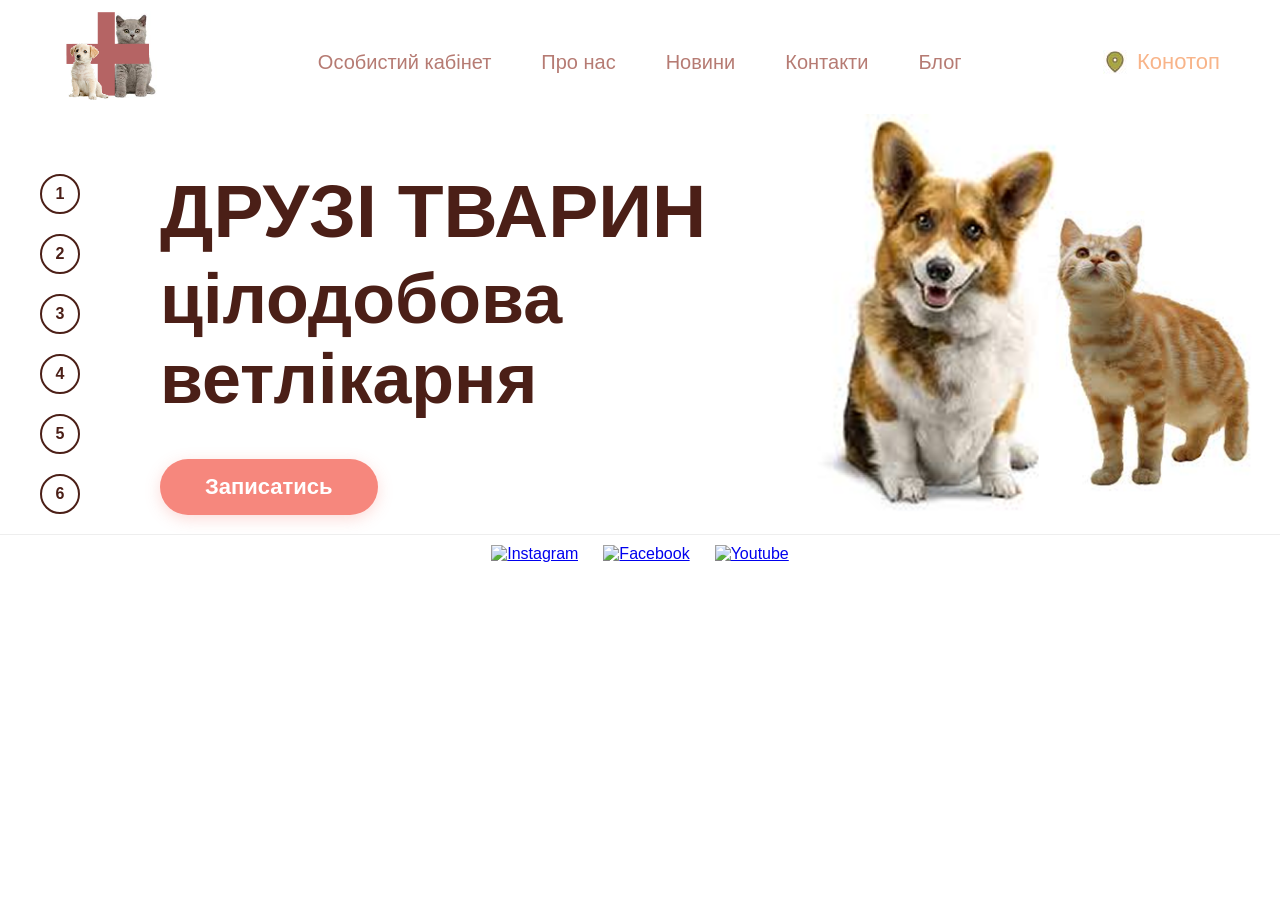
==== index.html @ a6ffe0f3 "Initial commit via Netlify" ====
<!DOCTYPE html>
<html lang="en">
<head>
    <meta charset="UTF-8">
    <meta name="viewport" content="width=device-width, initial-scale=1.0">
    <title>Друзі Тварин. Цілодобова ветлікарня</title>

    <link rel="stylesheet" href="styles.css">

</head>
<body>
    
    <header class="header">
        <div class="logo">
            <img src="./логотип.png" alt="Логотип">
        </div>
        <nav class="navigation">
        <ul>
            <li><a href="#">Особистий кабінет</a></li>
            <li><a href="./about.html">Про нас</a></li>
            <li><a href="#">Новини</a></li>
            <li><a href="./Kontaktu.html">Контакти</a></li>
            <li><a href="#">Блог</a></li>
        </ul>
        </nav>

        <div class="konotop">
            <img src="./location_on.jpg" alt="Локація">
            <a href="#">Конотоп</a>
        </div>
    </header>

    <main class="container">
        <aside class="sidebar">
            <nav>
                <ul>
                    <li><a href="./index.html">1</a></li>
                    <li><a href="./Main_2.html">2</a></li>
                    <li><a href="#3">3</a></li>
                    <li><a href="#4">4</a></li>
                    <li><a href="#5">5</a></li>
                    <li><a href="#6">6</a></li>
                </ul>
            </nav>
        </aside>

        <div class="content">
            <div class="text-section">
            <h1 >ДРУЗІ ТВАРИН</h1>
            <h2>цілодобова <br> ветлікарня</h2>
<a href="recording.html" class="button">Записатись</a>
            
        </div>

 <div class="image-section">
       <img src="./cat-dog-1.png" alt="Кіт і собака">
</div>
<div>
    

</div> 
</div>
</main>

<footer class="footer">
    <div class="footer-container">
        <ul class="social-links">  
            <li><a href="#"><img src="./Instagram.jpg" alt="Instagram"></a></li>                                                 
            <li><a href="#"><img src="./Facebook.jpg" alt="Facebook"></a></li>
           <li><a href="#"><img src="./Youtube.jpg" alt="Youtube"></a></li>
    </ul>
    </div>
</footer>

</body>
</html>
---- styles.css ----
/* 1. Загальні налаштування */
* {
    margin: 0;
    padding: 0;
    box-sizing: border-box;
}

body {
    font-family: "Abel", sans-serif;
    background-color: #fff;
    overflow-x: hidden; /* Запобігає появі горизонтальної прокрутки */
}

/* 2. Шапка (Header) */
.header {
    display: flex;
    justify-content: space-between;
    align-items: center;
    padding: 10px 60px;
    width: 100%;
}

.logo img {
    height: 100px;
    width: auto;
}

.navigation ul {
    list-style-type: none;
    display: flex;
    gap: 50px;
}

.navigation a {
    text-decoration: none;
    color: #b67b73;
    font-size: 20px;
    line-height: 1.2;
}

.konotop {
    display: flex;
    align-items: center;
    gap: 10px;
}

.konotop a {
    color: #f8b489;
    text-decoration: none;
    font-size: 22px;
}

/* 3. Основний контейнер */
.container {
    display: flex;
    flex-direction: row; /* Сайтбар ліворуч, контент праворуч */
    justify-content: space-between;
    min-height: auto; /* Прибрано фіксовану висоту 600px */
    padding: 0 40px;
    margin-bottom: -40px; /* ПІДТЯГУЄМО ФУТЕР ВГОРУ */
}

/* 4. Бічна панель (Sidebar) */
.sidebar {
    width: 150px;
    display: flex;
    justify-content: center;
    padding-top: 50px;
    min-height: 450px;
}

.sidebar ul {
    list-style: none;
}

.sidebar li {
    margin-bottom: 20px;
}

.sidebar a {
    text-decoration: none;
    color: #4b1f17;
    width: 40px;
    height: 40px;
    border: 2px solid #4b1f17;
    border-radius: 50%;
    display: flex;
    align-items: center;
    justify-content: center;
    font-weight: bold;
    transition: 0.3s;
}

.sidebar a:hover {
    background-color: #4b1f17;
    color: #fff;
}

/* 5. Головний контент */
.content {
    display: flex;
    flex: 1;
    justify-content: space-around;
    align-items: flex-start;
    margin-top: -30px;
}

.text-section {
    display: flex;
    flex-direction: column;
    align-items: flex-start;
    padding-top: 80px; /* ОПУЩЕНО НИЖЧЕ */
    margin-left: 80px; /* Збільште до 100px-120px, якщо треба ще далі */
    padding-left: 0; /* ЗМІЩЕНО ПРАВІШЕ */
    margin-top: 0;
    position: relative;
    z-index: 5;
}

.text-section h1 {
    color: #4b1f17;
    font-size: 75px;
    line-height: 1;
    margin-bottom: 10px;
   font-weight: bold;
   white-space: nowrap;
}

.text-section h2 {
    color: #4b1f17;
    font-size: 70px;
    margin-bottom: 40px;
    font-weight: bold;
    white-space: nowrap;
}

.button {
    display: inline-block;
    background-color: #f6877d;
    color: white;
    padding: 15px 45px;
    border-radius: 30px;
    text-decoration: none;
    font-size: 22px;
    font-weight: bold;
    box-shadow: 0 4px 15px rgba(246, 135, 125, 0.3);
    transition: 0.3s;
}

.button:hover {
    background-color: #e5766c;
    box-shadow: 0 0 20px rgba(27, 16, 177, 0.6);
    transform: translateY(-3px);
}

.image-section img {
    width: 550px;
    height: auto;
    display: block; /* Прибирає зазор знизу */
    margin-top: 20px;
    margin-left: 1px; /* ПОСУНУТО ВЛІВО до тексту */
}

/* 6. Футер */
.footer {
    padding: 10px 0; /* Зменшено висоту футера */
    background-color: #fff;
    border-top: 1px solid #eee;
    position: relative;
    z-index: 10;
}

.footer-container {
    display: flex;
    flex-direction: column;
    align-items: center;
    gap: 15px;
}

.social-links {
    list-style: none;
    display: flex;
    gap: 25px;
}

.social-links img {
    width: 40px;
    height: auto;
    transition: 0.3s;
}

.social-links img:hover {
    transform: scale(1.1);
    opacity: 0.8;
}
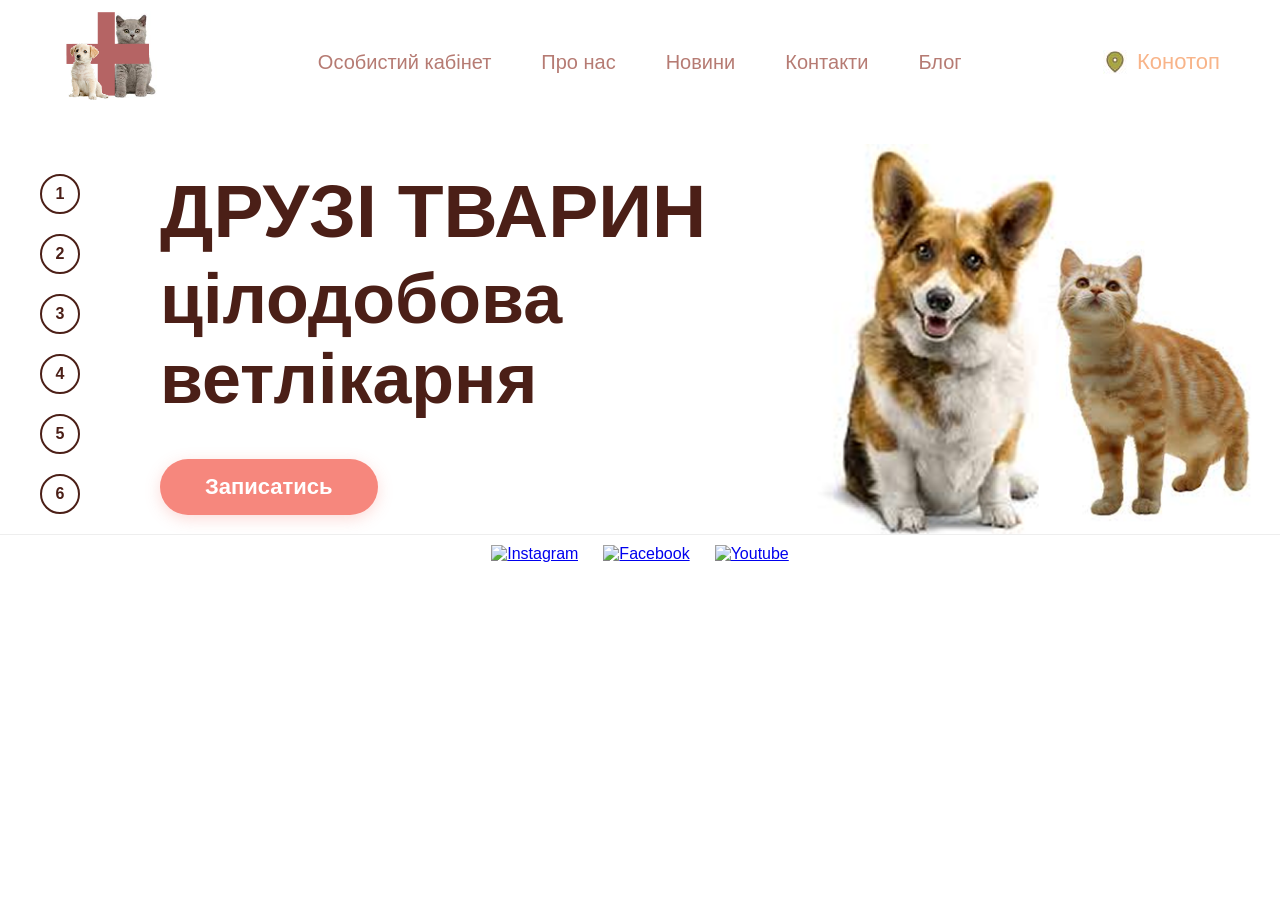
==== commit 982dc6ba: "Update index.html" ====
--- a/index.html
+++ b/index.html
@@ -31,35 +31,30 @@
     </header>
 
     <main class="container">
-        <aside class="sidebar">
-            <nav>
-                <ul>
-                    <li><a href="./index.html">1</a></li>
-                    <li><a href="./Main_2.html">2</a></li>
-                    <li><a href="#3">3</a></li>
-                    <li><a href="#4">4</a></li>
-                    <li><a href="#5">5</a></li>
-                    <li><a href="#6">6</a></li>
-                </ul>
-            </nav>
-        </aside>
+    <aside class="sidebar">
+        <nav>
+            <ul>
+                <li><a href="./index.html">1</a></li>
+                <li><a href="./Main_2.html">2</a></li>
+                <li><a href="#3">3</a></li>
+                <li><a href="#4">4</a></li>
+                <li><a href="#5">5</a></li>
+                <li><a href="#6">6</a></li>
+            </ul>
+        </nav>
+    </aside>
 
-        <div class="content">
-            <div class="text-section">
-            <h1 >ДРУЗІ ТВАРИН</h1>
+    <div class="content">
+        <div class="text-section">
+            <h1>ДРУЗІ ТВАРИН</h1>
             <h2>цілодобова <br> ветлікарня</h2>
-<a href="recording.html" class="button">Записатись</a>
-            
+            <a href="recording.html" class="button">Записатись</a>
         </div>
+    </div>
 
- <div class="image-section">
-       <img src="./cat-dog-1.png" alt="Кіт і собака">
-</div>
-<div>
-    
-
-</div> 
-</div>
+    <div class="image-section">
+        <img src="./cat-dog-1.png" alt="Кіт і собака">
+    </div>
 </main>
 
 <footer class="footer">
--- a/styles.css
+++ b/styles.css
@@ -18,8 +18,13 @@
     align-items: center;
     padding: 10px 60px;
     width: 100%;
-}
-
+    background-color: #fff; /* Поточний колір (білий) */
+    transition: background-color 0.4s ease; /* Плавний перехід кольору */
+}
+/* Зміна кольору при наведенні */
+.header:hover {
+    background-color: #3e417a; 
+}
 .logo img {
     height: 100px;
     width: auto;
@@ -177,6 +182,88 @@
     gap: 15px;
 }
 
+@media screen and (max-width: 768px) {
+    
+    /* Шапка стає вертикальною */
+    .header {
+        flex-direction: column;
+        padding: 20px;
+        gap: 15px;
+    }
+
+    .navigation ul {
+        gap: 15px;
+        flex-wrap: wrap;
+        justify-content: center;
+    }
+
+    .navigation a {
+        font-size: 16px;
+    }
+
+    /* Контейнер: сайтбар і контент стають один під одним */
+    .container {
+        flex-direction: column;
+        padding: 0 15px;
+        margin-bottom: 0;
+    }
+
+    /* Сайтбар стає горизонтальним зверху або знизу */
+    .sidebar {
+        width: 100%;
+        min-height: auto;
+        padding-top: 20px;
+        order: 2; /* Переміщує цифрову навігацію під основний контент */
+    }
+
+    .sidebar ul {
+        display: flex;
+        gap: 10px;
+        justify-content: center;
+    }
+
+    /* Головний контент у стовпчик */
+    .content {
+        flex-direction: column;
+        align-items: center;
+        margin-top: 0;
+        text-align: center;
+    }
+
+    .text-section {
+        margin-left: 0;
+        padding-top: 20px;
+        align-items: center;
+    }
+
+    /* Зменшуємо гігантські заголовки */
+    .text-section h1 {
+        font-size: 40px;
+        white-space: normal;
+    }
+
+    .text-section h2 {
+        font-size: 35px;
+        white-space: normal;
+        margin-bottom: 20px;
+    }
+
+    /* Кнопка на весь екран або велика центрована */
+    .button {
+        width: 100%;
+        max-width: 280px;
+        text-align: center;
+    }
+
+    /* Картинка підлаштовується під ширину екрана */
+    .image-section img {
+        width: 100%;
+        max-width: 350px; /* Обмежуємо, щоб не була надто великою */
+        margin-left: 0;
+        margin-top: 30px;
+    }
+}
+
 .social-links {
     list-style: none;
     display: flex;
@@ -192,4 +279,7 @@
 .social-links img:hover {
     transform: scale(1.1);
     opacity: 0.8;
-}+
+}
+
+
